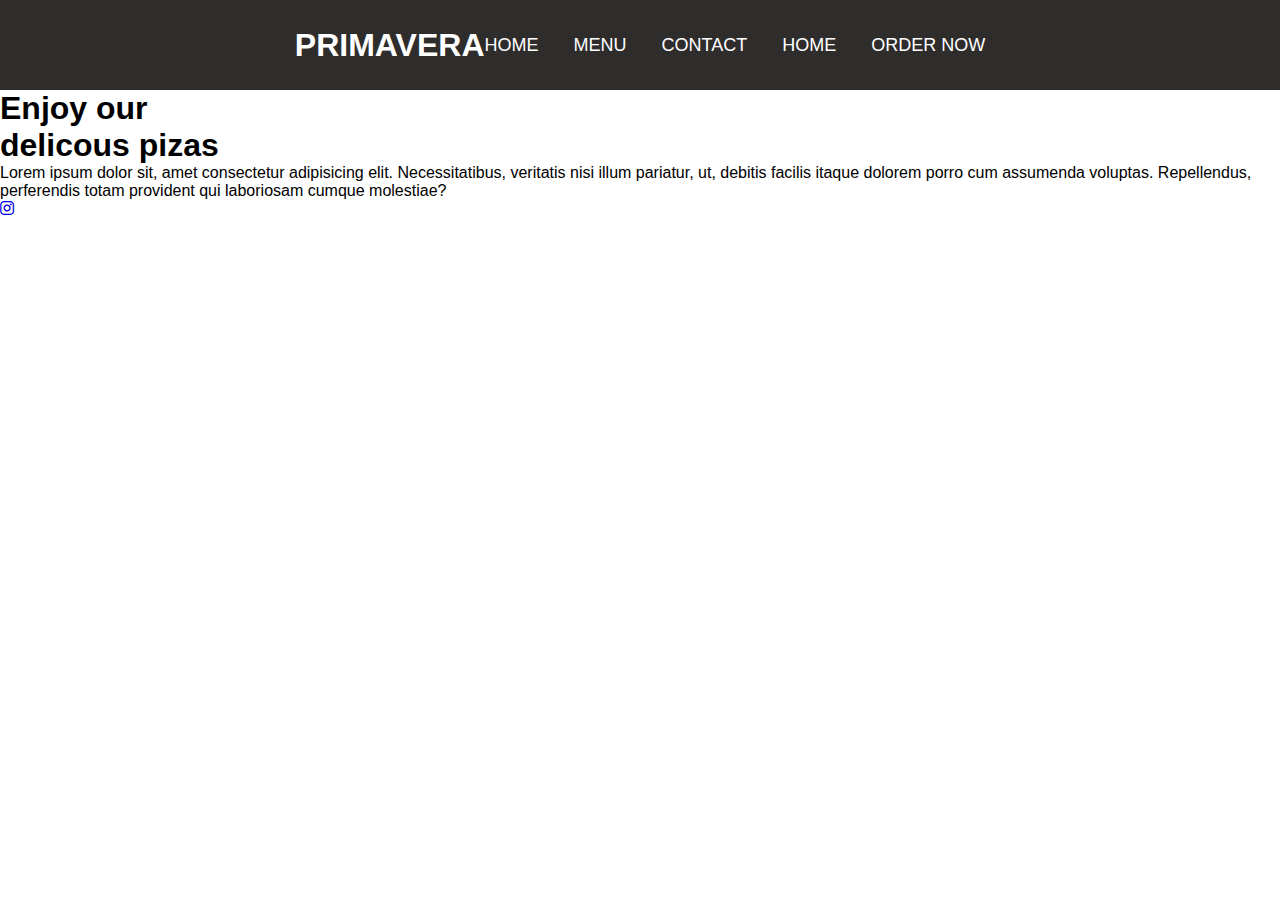
==== idex.html @ 87d56888 "s" ====
<!DOCTYPE html>
<html lang="en">
<head>
    <meta charset="UTF-8">
    <meta name="viewport" content="width=device-width, initial-scale=1.0">
    <link rel="stylesheet" href="style.css">
    <link rel="stylesheet" href="https://cdnjs.cloudflare.com/ajax/libs/font-awesome/6.5.2/css/all.min.css">
    <title>Document</title>
</head>
<body>
    <header>
        <div class="container">
            <nav>
                <div class="logo">
                    <a href="#">Primavera</a>
                </div>
                <ul>
                    <li><a href="#">Home</a></li>
                    <li><a href="#">Menu</a></li>
                    <li><a href="#">Contact</a></li>
                    <li><a href="#">Home</a></li>
                    <li><a href="#">Order Now</a></li>
                </ul>
                <label class="hamburger">
                   <!-- <input type="checkbox" class="Menu">
                    <svg viewBox="0 0 32 32">
                        <path class="line line-top-bottom" d="M27 10 13 10C10.8 10 9 8.2 9 6 9 3.5 10.8
                        2 13 2 15.2 2 17 3.8 17 6L17 26C17 28.2 18.8 30 21 30 23.2 30 25 28.2 25 26 25 23.8 23.2 22 21 22L7 22">
                    </path>
                    <path class="line" d="M7 16 27 16"></path>  
                    </svg>-->
                </label>
            </nav>
        </div>
    </header>

    <section class="home">
        <div class=" container">
            <div class="info">
                <div class="left">
                    <h1>Enjoy our <br> delicous pizas </h1>
                    <p> Lorem ipsum dolor sit, amet consectetur adipisicing elit. Necessitatibus, veritatis nisi illum pariatur, ut, debitis facilis itaque dolorem porro cum assumenda voluptas. Repellendus, perferendis totam provident qui laboriosam cumque molestiae?</p>
                    <div class="social">
                        <a href="#"><i class="fa-brands fa-instagram"></i></a>
                    </div>
                </div>
            </div>
        </div>
    </section>
</body>
</html>
---- style.css ----
@import url("https//fonts.googleapis.com/css2?family=Poppins:ital,wght@0,100;0,200;0,300;0,500;0,600;0,700;0,800;0,900;1,100;1,300;1,400;1,500;1,600;1,700;1,800;1,900&display=swap");

*{
    margin: 0;
    padding: 0;
    box-sizing: border-box;
    font-family: "Poppins", sans-serif;
}

:root{
    --text-color: #ff7b00;
    --bg-color: #2f2c2c;
    --white: #fff;
    --black: #000;
    --mob-color: #3d3c3c;
}
 .conrainer{
    max-width: 1250px;
    width: 100%;
    margin: 0 auto;
 }

 header{
    background: var(--bg-color);
    height: 90px;
    display: flex;
    align-items: center;
    justify-content: center;
 }

 nav{
    display: flex;
    align-items: center;
    justify-content: space-between;
 }

 nav .logo{
    z-index: 1;
 }

 nav .logo a {
    text-decoration: none;
    font-size: 32px;
    font-weight: 600;
    text-transform: uppercase;
    color: #fff;

 }

 nav .logo a spam {
    color: var(--text-color);
 }
 nav ul{
    display: flex;
    align-items: center;
    justify-content: center;
    gap: 35px;
    font-size: 18px;
    list-style: none;
    z-index: 1;
 }
 nav ul li a {
    text-decoration: none;
    color: var(--white);
    position: relative;
    text-transform: uppercase;
    transition: 0.3s ease;
 }

 nav ul li a:hover {
    color: var(--text-color);
 }
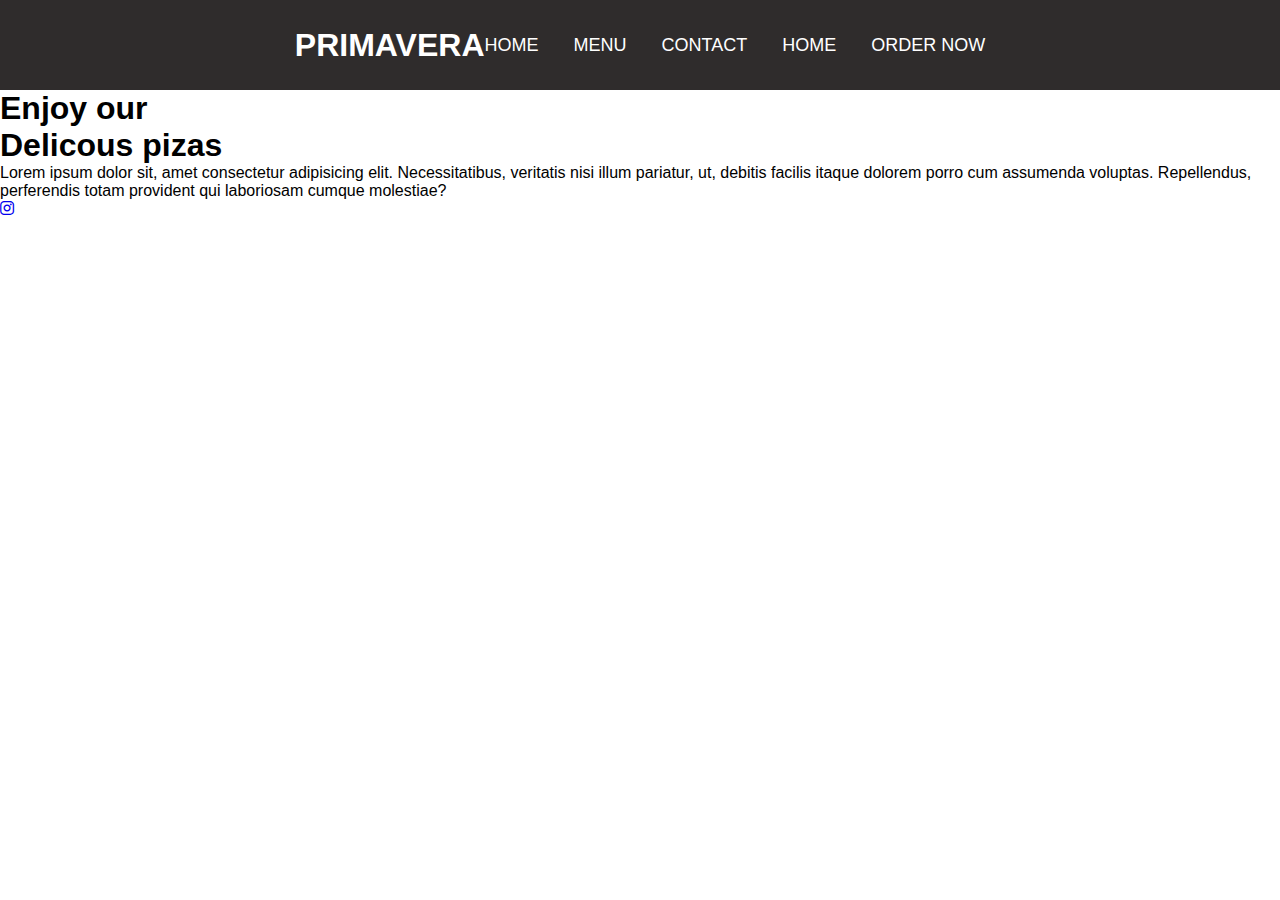
==== commit c7b55108: "Test" ====
--- a/idex.html
+++ b/idex.html
@@ -38,7 +38,7 @@
         <div class=" container">
             <div class="info">
                 <div class="left">
-                    <h1>Enjoy our <br> delicous pizas </h1>
+                    <h1>Enjoy our <br> Delicous pizas </h1>
                     <p> Lorem ipsum dolor sit, amet consectetur adipisicing elit. Necessitatibus, veritatis nisi illum pariatur, ut, debitis facilis itaque dolorem porro cum assumenda voluptas. Repellendus, perferendis totam provident qui laboriosam cumque molestiae?</p>
                     <div class="social">
                         <a href="#"><i class="fa-brands fa-instagram"></i></a>
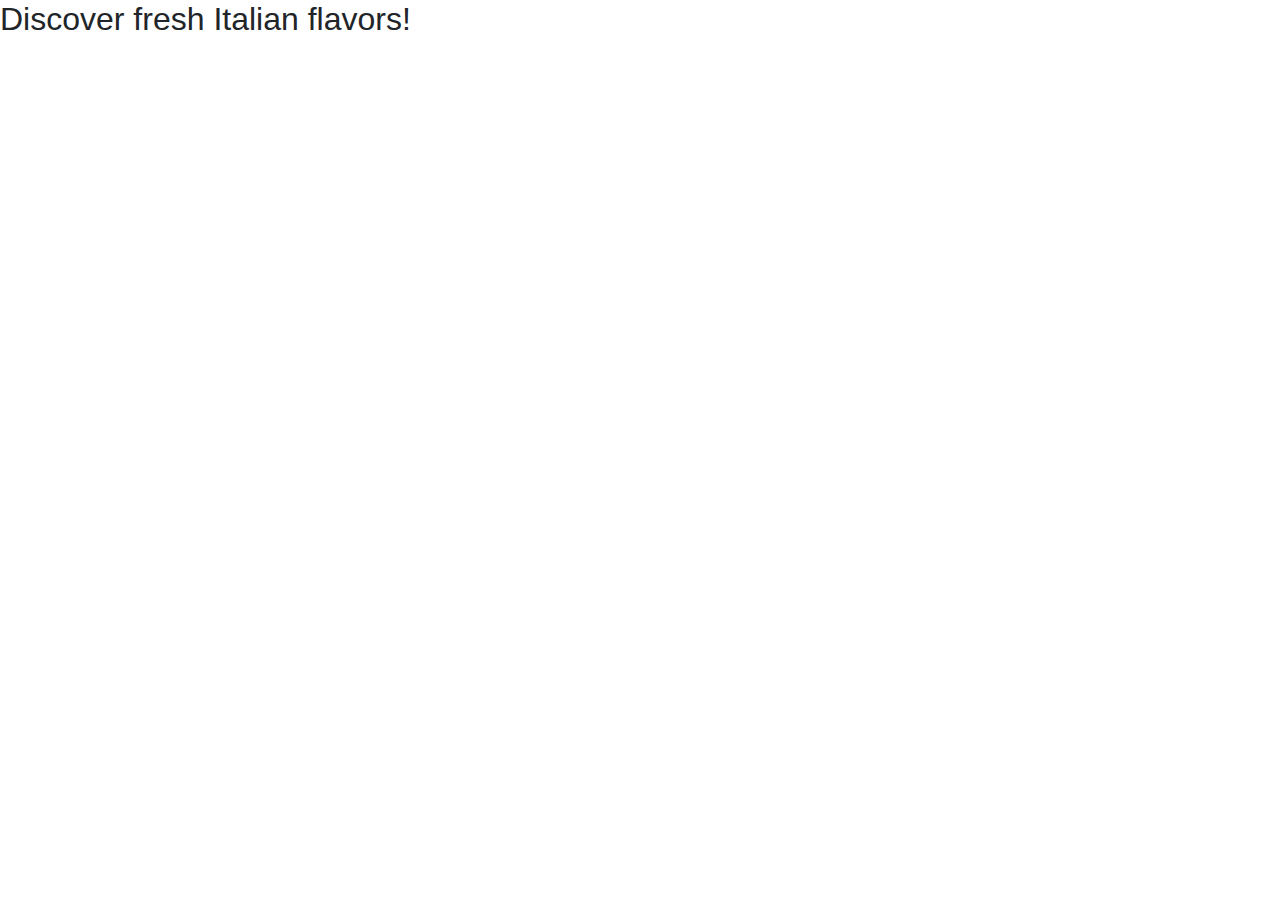
==== commit 9d548364: "slika" ====
--- a/idex.html
+++ b/idex.html
@@ -1,51 +1,33 @@
 <!DOCTYPE html>
 <html lang="en">
+
 <head>
     <meta charset="UTF-8">
     <meta name="viewport" content="width=device-width, initial-scale=1.0">
     <link rel="stylesheet" href="style.css">
     <link rel="stylesheet" href="https://cdnjs.cloudflare.com/ajax/libs/font-awesome/6.5.2/css/all.min.css">
+    <link href="https://cdn.jsdelivr.net/npm/bootstrap@5.3.3/dist/css/bootstrap.min.css" rel="stylesheet">
     <title>Document</title>
 </head>
+
 <body>
-    <header>
-        <div class="container">
-            <nav>
-                <div class="logo">
-                    <a href="#">Primavera</a>
-                </div>
-                <ul>
-                    <li><a href="#">Home</a></li>
-                    <li><a href="#">Menu</a></li>
-                    <li><a href="#">Contact</a></li>
-                    <li><a href="#">Home</a></li>
-                    <li><a href="#">Order Now</a></li>
-                </ul>
-                <label class="hamburger">
-                   <!-- <input type="checkbox" class="Menu">
-                    <svg viewBox="0 0 32 32">
-                        <path class="line line-top-bottom" d="M27 10 13 10C10.8 10 9 8.2 9 6 9 3.5 10.8
-                        2 13 2 15.2 2 17 3.8 17 6L17 26C17 28.2 18.8 30 21 30 23.2 30 25 28.2 25 26 25 23.8 23.2 22 21 22L7 22">
-                    </path>
-                    <path class="line" d="M7 16 27 16"></path>  
-                    </svg>-->
-                </label>
-            </nav>
-        </div>
-    </header>
+
+  
 
     <section class="home">
-        <div class=" container">
-            <div class="info">
-                <div class="left">
-                    <h1>Enjoy our <br> Delicous pizas </h1>
-                    <p> Lorem ipsum dolor sit, amet consectetur adipisicing elit. Necessitatibus, veritatis nisi illum pariatur, ut, debitis facilis itaque dolorem porro cum assumenda voluptas. Repellendus, perferendis totam provident qui laboriosam cumque molestiae?</p>
-                    <div class="social">
-                        <a href="#"><i class="fa-brands fa-instagram"></i></a>
-                    </div>
-                </div>
-            </div>
+        <div class=" continer" col-md-6>
+            <h2>Discover fresh Italian flavors!</h2>
+
+            <!-- <span
+                style="box-sizing: border-box; display: block; overflow: hidden; width: initial; height: initial; background: none; opacity: 1; border: 0px; margin: 0px; padding: 0px; position: absolute; inset: 0px;">
+                <img alt="background" sizes="200vw"
+                src="image/background.jpeg"
+                style="position: absolute; inset: 0px; box-sizing: border-box; padding: 0px; border: medium; margin: auto; display: block; width: 0px; height: 0px; min-width: 100%; max-width: 100%; min-height: 100%; max-height: 100%; object-fit: cover; object-position: 50% 50%;">
+            </span> -->
+
         </div>
     </section>
+    <script src=" 	https://cdn.jsdelivr.net/npm/bootstrap@5.3.3/dist/js/bootstrap.bundle.min.js"></script>
 </body>
+
 </html>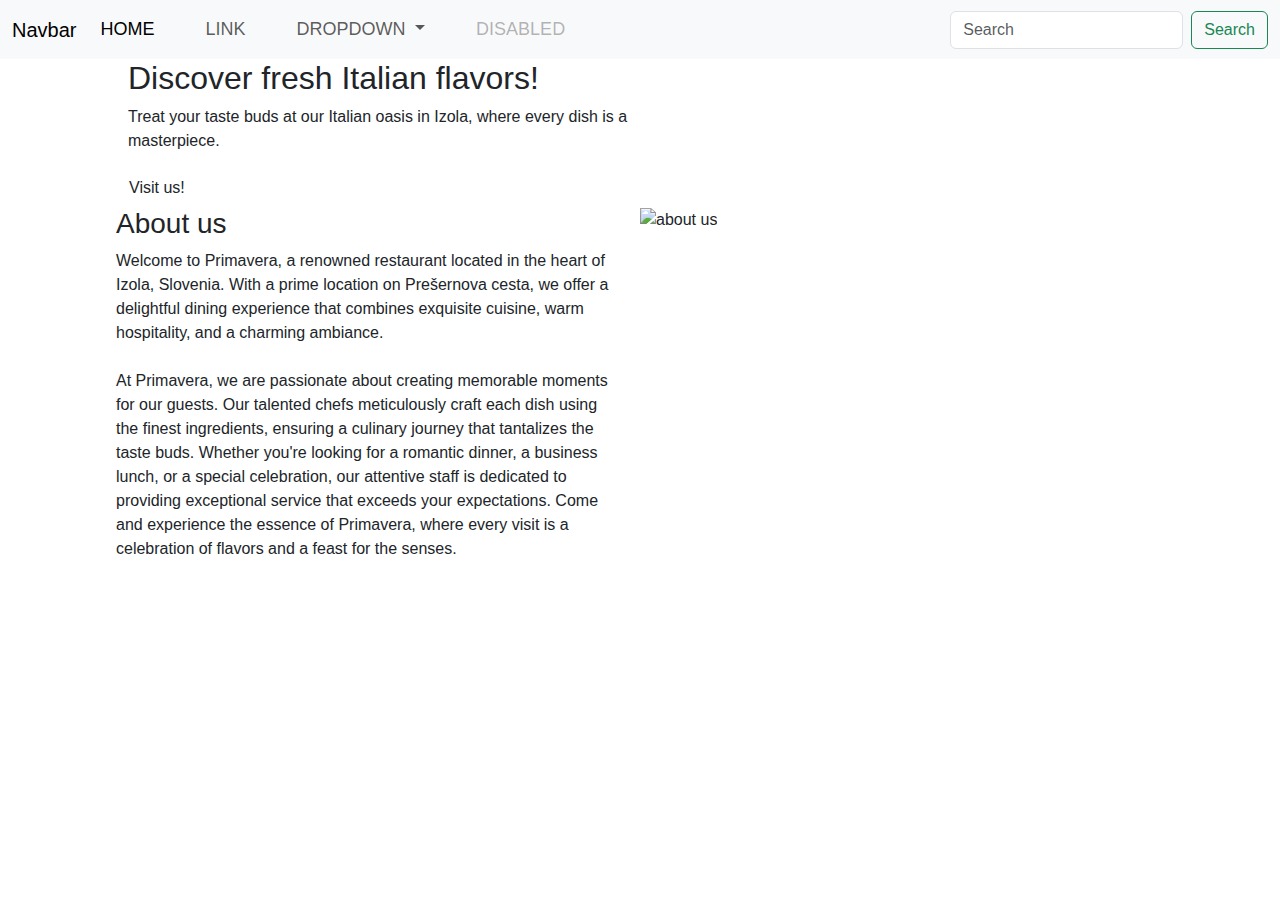
==== commit 7987f133: "index" ====
--- a/idex.html
+++ b/idex.html
@@ -11,11 +11,46 @@
 </head>
 
 <body>
-
+    <nav class="navbar navbar-expand-lg bg-body-tertiary">
+        <div class="container-fluid">
+          <a class="navbar-brand" href="#">Navbar</a>
+          <button class="navbar-toggler" type="button" data-bs-toggle="collapse" data-bs-target="#navbarSupportedContent" aria-controls="navbarSupportedContent" aria-expanded="false" aria-label="Toggle navigation">
+            <span class="navbar-toggler-icon"></span>
+          </button>
+          <div class="collapse navbar-collapse" id="navbarSupportedContent">
+            <ul class="navbar-nav me-auto mb-2 mb-lg-0">
+              <li class="nav-item">
+                <a class="nav-link active" aria-current="page" href="#">Home</a>
+              </li>
+              <li class="nav-item">
+                <a class="nav-link" href="#">Link</a>
+              </li>
+              <li class="nav-item dropdown">
+                <a class="nav-link dropdown-toggle" href="#" role="button" data-bs-toggle="dropdown" aria-expanded="false">
+                  Dropdown
+                </a>
+                <ul class="dropdown-menu">
+                  <li><a class="dropdown-item" href="#">Action</a></li>
+                  <li><a class="dropdown-item" href="#">Another action</a></li>
+                  <li><hr class="dropdown-divider"></li>
+                  <li><a class="dropdown-item" href="#">Something else here</a></li>
+                </ul>
+              </li>
+              <li class="nav-item">
+                <a class="nav-link disabled" aria-disabled="true">Disabled</a>
+              </li>
+            </ul>
+            <form class="d-flex" role="search">
+              <input class="form-control me-2" type="search" placeholder="Search" aria-label="Search">
+              <button class="btn btn-outline-success" type="submit">Search</button>
+            </form>
+          </div>
+        </div>
+      </nav>
   
 
     <section class="home">
-        <div class=" continer" col-md-6>
+        <div class=" continer col-md-6" style="padding-left: 10%;">
             <h2>Discover fresh Italian flavors!</h2>
 
             <!-- <span
@@ -26,6 +61,26 @@
             </span> -->
 
         </div>
+        <div class="col-md-6" style="padding-left: 10%;">
+            <p>Treat your taste buds at our Italian oasis in Izola, where every dish is a masterpiece.</p>
+        </div>
+        <button class="btn button-primary" style="padding-left: 10%;">Visit us!</button>
+       
+    </section>
+
+    <section>
+        <div class="continer row col-md-12">
+            <div class="col-md-6" style="padding-left: 10%;">
+                <h3>About us</h3>
+                <p>Welcome to Primavera, a renowned restaurant located in the heart of Izola, Slovenia. With a prime location on Prešernova cesta, we offer a delightful dining experience that combines exquisite cuisine, warm hospitality, and a charming ambiance.<br><br>
+
+                    At Primavera, we are passionate about creating memorable moments for our guests. Our talented chefs meticulously craft each dish using the finest ingredients, ensuring a culinary journey that tantalizes the taste buds. Whether you're looking for a romantic dinner, a business lunch, or a special celebration, our attentive staff is dedicated to providing exceptional service that exceeds your expectations. Come and experience the essence of Primavera, where every visit is a celebration of flavors and a feast for the senses.</p>
+            </div>
+            <div class="col-md-6" style=" ">
+              <img alt="about us" src="image/about us.webp" style="width: 100%;height: 100%; object-fit: contain;">
+            </div>
+
+        </div>
     </section>
     <script src=" 	https://cdn.jsdelivr.net/npm/bootstrap@5.3.3/dist/js/bootstrap.bundle.min.js"></script>
 </body>
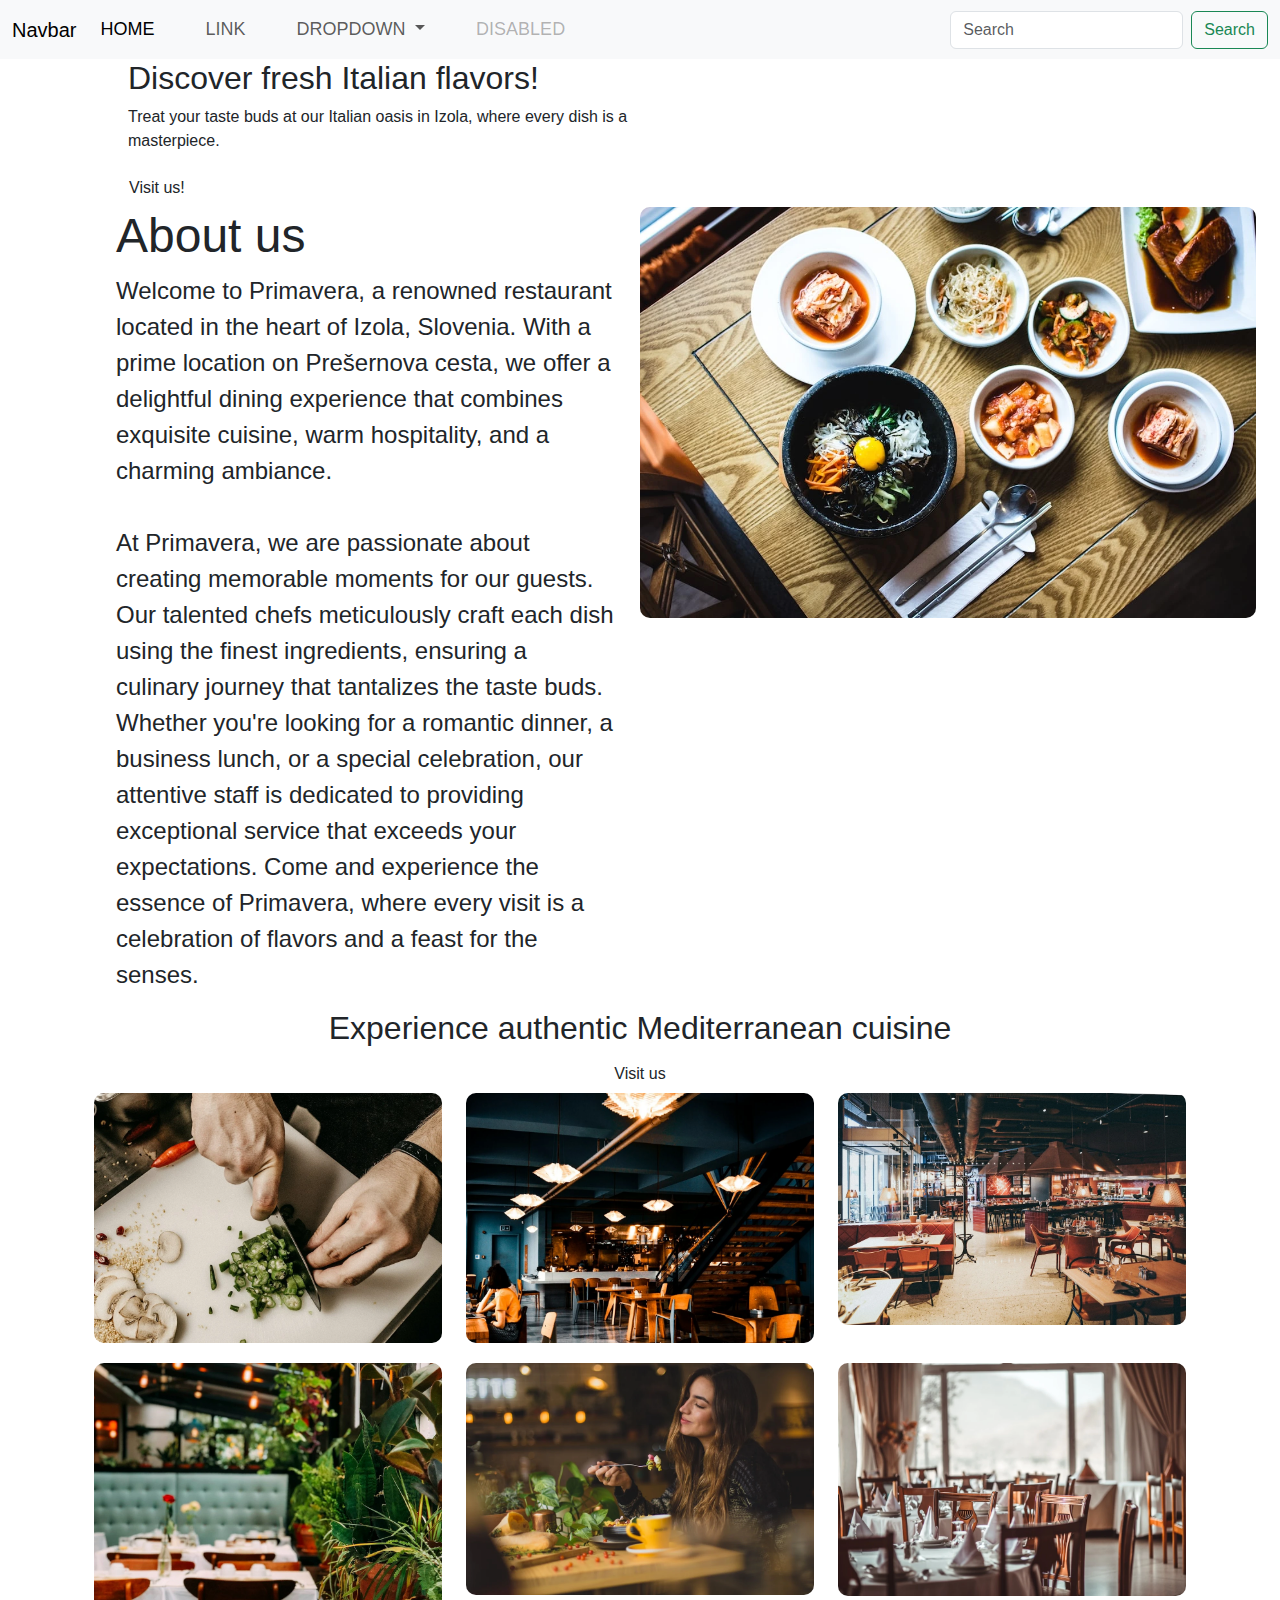
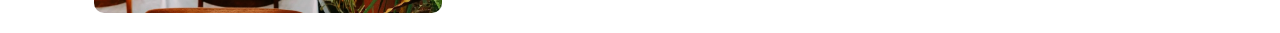
==== commit ad48379e: "slike" ====
--- a/idex.html
+++ b/idex.html
@@ -8,6 +8,23 @@
     <link rel="stylesheet" href="https://cdnjs.cloudflare.com/ajax/libs/font-awesome/6.5.2/css/all.min.css">
     <link href="https://cdn.jsdelivr.net/npm/bootstrap@5.3.3/dist/css/bootstrap.min.css" rel="stylesheet">
     <title>Document</title>
+    <style>
+      .col-md-4{
+        height: 250px;
+        margin-bottom: 20px;
+        
+      }
+
+      #galery1,#galery2,#galery3,#galery4,#galery5,#galery6{
+        max-width: 100%;
+        max-height: 100%;
+        width: 100%;
+        object-fit: cover; 
+        border-radius: 10px;
+        
+      }
+
+    </style>
 </head>
 
 <body>
@@ -71,16 +88,46 @@
     <section>
         <div class="continer row col-md-12">
             <div class="col-md-6" style="padding-left: 10%;">
-                <h3>About us</h3>
-                <p>Welcome to Primavera, a renowned restaurant located in the heart of Izola, Slovenia. With a prime location on Prešernova cesta, we offer a delightful dining experience that combines exquisite cuisine, warm hospitality, and a charming ambiance.<br><br>
+                <h3 style="font-size: xxx-large;">About us</h3>
+                <p style="font-size: x-large;">Welcome to Primavera, a renowned restaurant located in the heart of Izola, Slovenia. With a prime location on Prešernova cesta, we offer a delightful dining experience that combines exquisite cuisine, warm hospitality, and a charming ambiance.<br><br>
 
                     At Primavera, we are passionate about creating memorable moments for our guests. Our talented chefs meticulously craft each dish using the finest ingredients, ensuring a culinary journey that tantalizes the taste buds. Whether you're looking for a romantic dinner, a business lunch, or a special celebration, our attentive staff is dedicated to providing exceptional service that exceeds your expectations. Come and experience the essence of Primavera, where every visit is a celebration of flavors and a feast for the senses.</p>
             </div>
-            <div class="col-md-6" style=" ">
-              <img alt="about us" src="image/about us.webp" style="width: 100%;height: 100%; object-fit: contain;">
+            <div class="col-md-6" >
+              <img alt="about us" src="image/about us.webp" style="width: 100%; object-fit: contain; border-radius: 10px;">
             </div>
 
         </div>
+    </section>
+
+    <section>
+      <div class="container col-md-12" style="text-align: center;">
+        <h2>Experience authentic Mediterranean cuisine</h2>
+        <button class="btn button-primary">Visit us</button>
+      </div>
+    
+    </section>
+    <section>
+      <div class="container row" style="margin: auto;">
+        <div class="col-md-4" >
+          <img id="galery1" alt="nesto" src="image/galery1.webp">
+        </div>
+        <div class="col-md-4" >
+          <img id="galery2" alt="nesto"  src="image/galery2.webp">
+        </div>
+        <div class="col-md-4" >
+          <img id="galery3" alt="nesto"  src="image/galery3.webp">
+        </div>
+        <div class="col-md-4">
+          <img id="galery4" alt="nesto"  src="image/galery4.webp">
+        </div>
+        <div class="col-md-4">
+          <img id="galery5" alt="nesto"  src="image/galery5.webp">
+        </div>
+        <div class="col-md-4">
+          <img id="galery6" alt="nesto"  src="image/galery6.webp">
+        </div>
+      </div>
     </section>
     <script src=" 	https://cdn.jsdelivr.net/npm/bootstrap@5.3.3/dist/js/bootstrap.bundle.min.js"></script>
 </body>
